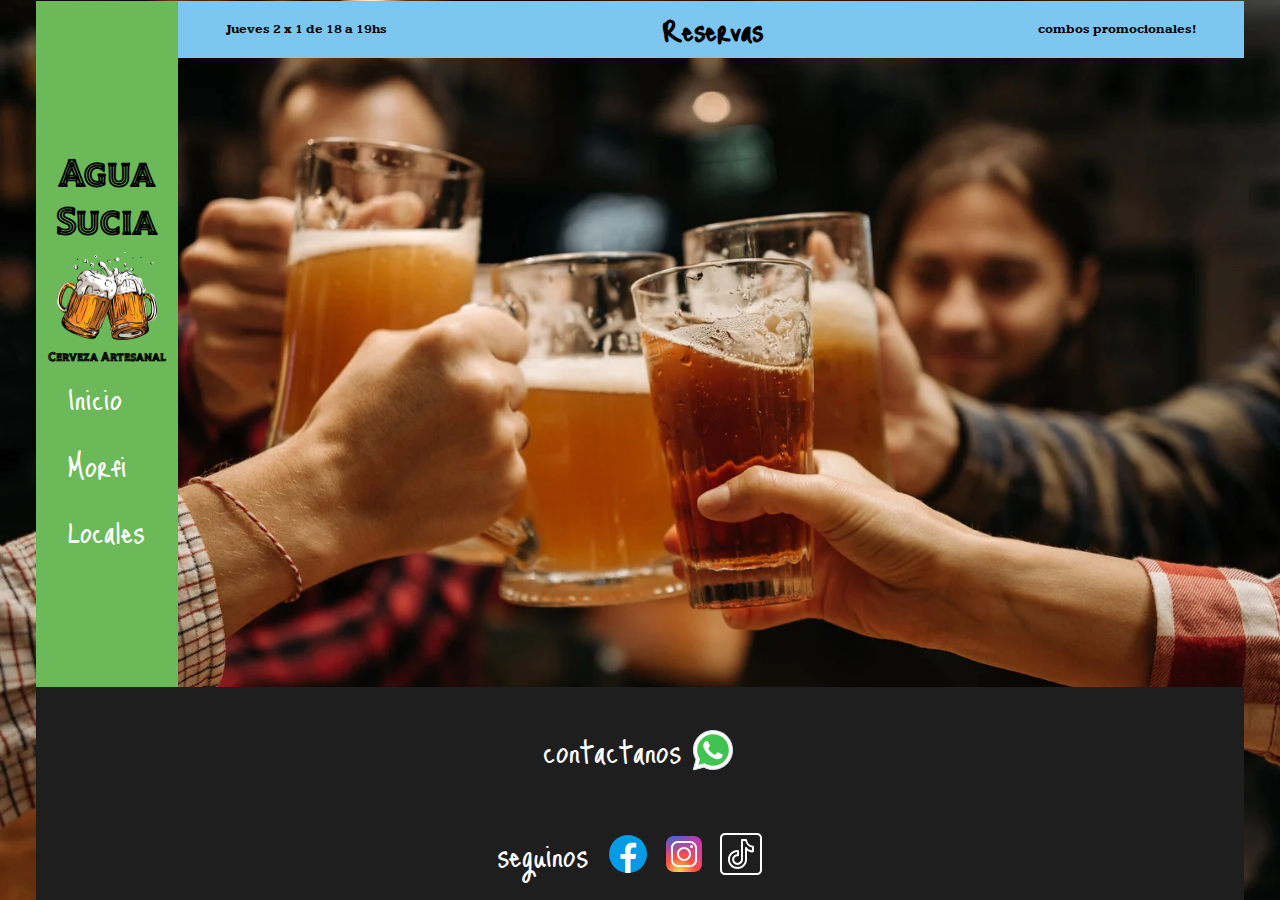
==== paginas/birras.html @ 6224f328 "locales y estilos generales" ====
<!DOCTYPE html>
<html lang="en">

<head>
    <meta charset="UTF-8">
    <meta http-equiv="X-UA-Compatible" content="IE=edge">
    <meta name="viewport" content="width=device-width, initial-scale=1.0">
    <link rel="stylesheet" href="../css/styles.css">
    <title>Inicio</title>
</head>

<body>
    <div class="grid-layout">
        <header>
            <nav class="main-nav">
                <div class="logo">
                    <h1>Agua Sucia</h1>
                    <img src="../assets/logo.png" alt="logo de la marca">
                    <p>Cerveza Artesanal</p>
                </div>
                <!-- boton humburguer -->
                <div id="toggle-menu" class="toggle-menu">
                    <img src="../assets/pngwing.com.png" alt="">
                </div>
                <ul id="main-menu" class="main-menu">
                    <li class="main-menu__item"><a href="../index.html" class="main-menu__link">Inicio</a></li>
                    <li class="main-menu__item"><a href="./morfi.html" class="main-menu__link">Morfi</a></li>
                    <li class="main-menu__item"><a href="./locales.html" class="main-menu__link">Locales</a></li>
                </ul>
            </nav>
        </header>
        <main class="main">
                    <div class="banner-hora">
                        <p>Jueves 2 x 1 de 18 a 19hs</p>
                        <p class="reserva"><a href="">Reservas</a></p>
                        <p>combos promocionales!</p>
                    </div>
                    </main>
        <footer class="footer">
            <div class="footer-contacto">
                <p>contactanos</p>
                <div class="footer-contacto-img">
                    <a href="http://">
                        <img src="../fonts/icons/icons8-whatsapp-color/icons8-whatsapp-48.svg" alt="">
                    </a>
                </div>
            </div>
            <div class="footer-social-media">
                <p>seguinos</p>
                <div class="footer-social-media-img">
                    <ul class="footer-social__menu">
                        <li class="footer-social__item"><a href="">
                                <img src="../fonts/icons/icons8-facebook-nuevo-color/icons8-facebook-nuevo-48.svg"
                                    alt=""></a>
                        </li>
                        <li class="footer-social__item"><a href="">
                                <img src="../fonts/icons/icons8-instagram-windows-11-color/icons8-instagram-48.svg"
                                    alt=""></a>
                        </li>
                        <li class="footer-social__item"><a href="">
                                <img src="../fonts/icons/icons8-tik-tok-ios-16/icons8-tik-tok-50.svg" alt=""></a>
                        </li>
                    </ul>
                </div>
            </div>
        </footer>
    </div>
    <script src="../js/index.js"></script>
</body>

</html>
---- css/styles.css ----
/* Carga de las fuentes de la home */
/*---------------------------------*/
/*---------------------------------*/

@font-face {
  font-family: "Kameron";
  src: url("../fonts/Kameron/Kameron-Bold.ttf") format("trueType");
  font-display: swap;
}

@font-face {
  font-family: "Lobster Two";
  src: url("../fonts/Lobster_Two/LobsterTwo-Regular.ttf") format("trueType");
  font-display: swap;
}

@font-face {
  font-family: "Just Me Again Down Here";
  src: url("../fonts/Just_Me_Again_Down_Here/JustMeAgainDownHere-Regular.ttf")
    format("trueType");
}

@font-face {
  font-family: "Tilt Prism";
  src: url("../fonts/Tilt_Prism/static/TiltPrism-Regular.ttf")
      format("trueType"),
    url("../fonts/Tilt_Prism/TiltPrism-Regular-VariableFont_XROT\,YROT.ttf")
      format("trueType");
}

/* Reset de los estilos CSS */
/*-------------------------*/
/*-------------------------*/

* {
  margin: 0;
  padding: 0;
  box-sizing: border-box;
}

/* Declaracion de variable */
/*-------------------------*/
/*-------------------------*/

:root {
  --color-header: #6cb95a;
  --color-banner: #7cc6f0;
  --color-footer: #1e1e1e;
  --color-texto: #ffffff;
}

body {
  background-image: url(../assets/personas-tomando-cerveza.png);
  background-repeat: repeat-y;
  background-size: cover ;
  background-attachment: scroll;
  overflow-x: hidden;
  
  
}

.grid-layout {
  width: 100vw;
  height: 100vh;
  max-height: 100%;
  display: grid;
  grid-template-columns: repeat(36, 1fr);
  /* grid-template-rows: repeat(36, 1fr); */
}

/* Header */
/*--------*/
/*--------*/

header,
.main-nav {
  background: var(--color-header);
  grid-column: 2 / 6;
  grid-row: 2/ 30;
}

.main-nav {
  height: 100%;
  display: flex;
  flex-direction: column;
  justify-content: center;
  align-items: center;
}

.logo {
  display: flex;
  flex-direction: column;
  align-items: center;
}

.logo h1,
.logo img,
.logo p {
  margin-top: 0.5rem;
}

.logo h1 {
  font-family: "Tilt Prism", cursive;
  text-align: center;
  font-size: clamp(1em, 3vw, 3em);
}

.logo p {
  font-family: "Tilt Prism", cursive;
  text-align: center;
  font-weight: 600;
  font-size: clamp(0.8em, 1vw, 1.5em);
}

.logo img {
  width: 100px;
  height: 100%;
}

/*menu hamburguesa*/
/*-----------------------------*/
img {
  max-width: 100%;
}

.toggle-menu {
  position: absolute;
  top: 0.4rem;
  right: 1rem;
  width: 40px;
  cursor: pointer;
  z-index: 1;
}

/*-----------------------------*/
.main-menu--show {
  transform: translateY(0);
}

.main-nav {
  margin-top: 0.5rem;
  display: flex;
  justify-content: center;
}

.main-menu__item {
  list-style-type: none;
  padding: 0.3rem;
}

.main-menu__link {
  text-decoration: none;
  font-family: "Just Me Again Down Here";
  font-size: clamp(1em, 3vw, 3em);
  color: var(--color-texto);
}

/* Apartir de acá el main */
/*-------------------------*/
/*-------------------------*/

.main {
  grid-column: 6 / 36;
  grid-row: 2 / 30;
  display: grid;
  grid-template-columns: repeat(12, 1fr);
  grid-template-rows: repeat(12, 1fr);
}

.banner-hora {
  background: var(--color-banner);
  grid-column: 1 / 13;
  grid-row: 1 / 2;
  display: flex;
  justify-content: space-between;
  align-items: center;
  padding: 0 3rem;
}

.banner-hora p {
  font-family: "Kameron", serif;
  font-size: clamp(0.8em, 1vw, 1.5em);
}

p + .reserva{
  font-family: "Just Me Again Down Here";
  font-size: calc(1vw +  1.5em);
  font-weight: bold;
}

p + .reserva a {
  text-decoration: none;
  color: black;
}
.imagenes {
  grid-column: 1 / 13;
  grid-row: 2 / 13;
  display: grid;
  grid-template-columns: repeat(12, 1fr);
  grid-template-rows: repeat(12, 1fr);
}



.img-1-div {
  height: 100%;
  width: 100%;
  grid-column: 1 / 7;
  grid-row: 1 / 13;
  display: flex;
  flex-direction: column;
  justify-content: flex-end;
  background-image: url("../assets/cervezas.jpg");
  background-repeat: no-repeat;
  background-size: 100% 100%;
  text-decoration: none;
}

.img-1-div p {
  display: flex;
  justify-content: flex-end;
  align-items: center;
  color: var(--color-texto);
  font-size: clamp(1em, 4vw, 3.5em);
  font-family: "Lobster Two", cursive;

  width: 100%;
  height: 100%;
  padding: 2rem 2rem;
}

.img-2-div {
  width: 100%;
  height: 100%;
  grid-column: 7 / 13;
  grid-row: 1 / 8;
  display: flex;
  flex-direction: column;
  justify-content: center;
  background-image: url("../assets/morfi\ \(2\).jpg");
  background-repeat: no-repeat;
  background-size: 100% 100%;
}

.img-3-div {
  width: 100%;
  height: 100%;
  grid-column: 7 / 13;
  grid-row: 8 / 13;
  display: flex;
  flex-direction: column;
  justify-content: center;
  background-image: url("../assets/mapa.png");
  background-repeat: no-repeat;
  background-size: 100% 100%;
}

.img-2-div p {
  color: var(--color-texto);
  font-size: clamp(1em, 4vw, 3.5em);
  display: flex;
  justify-content: flex-end;
  align-items: center;
  font-family: "Lobster Two", cursive;
  width: 100%;
  height: 100%;
  padding: 1rem;
}

.img-3-div p {
  color: var(--color-texto);
  font-size: clamp(1em, 4vw, 3.5em);
  font-family: "Lobster Two", cursive;
  width: 100%;
  height: 100%;
  display: flex;
  justify-content: flex-end;
  align-items: center;
  padding: 1rem;
}

/* Apartir de acá footer de la home */
/*----------------------------------*/
/*----------------------------------*/
.footer {
  color: var(--color-texto);
  background: var(--color-footer);
  grid-column: 2 / 36;
  grid-row: 30 / 36;
  display: grid;
  grid-template-columns: 1fr;
  grid-template-rows: subgrid;
  height: 150%;
}

.footer-contacto {
  display: flex;
  justify-content: center;
  align-items: center;
  padding: 2rem;
  gap: 0.5rem;
  font-size: calc(1.25vw + 1.5em);
  font-family: "Just Me Again Down Here", cursive;
}

.footer-contacto img {
  display: flex;
  justify-content: center;
  align-items: center;
}

.footer-social-media {
  display: flex;
  justify-content: center;
  align-items: center;
  gap: 1rem;
  font-family: "Just Me Again Down Here", cursive;
  font-size: calc(1.25vw + 1.5em);
}

.footer-social__menu {
  display: flex;
  justify-content: center;
  align-items: center;
  gap: 0.5rem;
  margin-top: 1rem;
  margin-right: 1rem;
}

.footer-social__item {
  list-style-type: none;
}

/* Apartir de acá responsive  */
/*----------------------------*/
/*----------------------------*/

@media screen and (max-width: 576px) {
  .banner-hora {
    display: none;
  }

  .header,
  .navbar {
    position: relative;
    z-index: 1;
  }

  header,
  .main-nav {
    background: var(--color-header);
    width: 100%;
    height: 60px;
    position: fixed;
  }

  .logo {
    position: absolute;
    left: 5%;
    display: flex;
    flex-direction: row-reverse;
    justify-content: center;
    align-items: center;
    gap: 0.5rem;
    top: -7px;
  }

  .logo h1 {
    font-size: calc(1.5vw + 1.25em);
  }

  .logo p {
    display: none;
  }

  .logo img {
    height: calc(1.5vw + 40px);
    width: calc(1.5vh + 40px);
  }

  /* estilos de la  barra */
  .main-menu {
    width: 100%;
    display: flex;
    flex-direction: column;
    align-items: center;
    background: var(--color-header);
    transition: all 0.3s;
    transform: translateY(-100%);
    margin-top: 8rem;
  }

  .main-menu--show {
    transform: translateY(0);
    height: 800px;
    width: 100%;
    background: var(--color-header);
  }

  .main-menu__item {
    margin-top: 0.5rem;
    padding: 0.5rem;
  }

  .main-menu__link {
    font-size: calc(1.25vw + 1.5em);
  }

  .main {
    grid-column: 1 / 37;
    grid-row: 1 / 30;
    display: grid;
    grid-template-columns: repeat(12, 1fr);
    grid-template-rows: repeat(12, 1fr);
  }

  .imagenes {
    grid-column: 1 / 13;
    grid-row: 2 / 13;
    display: grid;
    grid-template-columns: 1fr 1fr;
    grid-template-rows: 2fr repeat(2, 1fr);
  }

  .img-1-div {
    height: 100%;
    width: 100%;
    grid-column: 1 / 13;
    grid-row: 1 / 2;
    display: flex;
    flex-direction: column;
    justify-content: flex-end;
    background-image: url("../assets/cervezas.jpg");
    background-repeat: no-repeat;
    background-size: 100% 100%;
  }

  .img-1-div p,
  .img-2-div p,
  .img-3-div p {
    font-size: calc(1.25vw + 2em);
  }

  .img-2-div {
    width: 100%;
    height: 100%;
    grid-column: 1 / 2;
    grid-row: 2 / 4;
    display: flex;
    flex-direction: column;
    justify-content: center;
    background-image: url("../assets/morfi\ \(2\).jpg");
    background-repeat: no-repeat;
    background-size: 100% 100%;
  }

  .img-3-div {
    width: 100%;
    height: 100%;
    grid-column: 2 / 3;
    grid-row: 2 / 4;
    display: flex;
    flex-direction: column;
    justify-content: center;
    background-image: url("../assets/mapa.png");
    background-repeat: no-repeat;
    background-size: 100% 100%;
  }

  .footer {
    color: var(--color-texto);
    background: var(--color-footer);
    grid-column: 1 / 37;
    grid-row: 30 / 37;
    display: flex;
    flex-direction: column;
    justify-content: center;
  }

  .footer-contacto {
    margin-top: -50px;
  }

  .footer-social-media {
    margin-top: 30px;
  }
}

/* 2do Punto de corte Tablet */

@media screen and (max-width: 770px) {
  .banner-hora {
    display: none;
  }

  .header,
  .navbar {
    position: relative;
    z-index: 1;
  }

  header,
  .main-nav {
    background: var(--color-header);
    width: 100%;
    height: 60px;
    position: fixed;
  }

  .logo {
    position: absolute;
    left: 5%;
    display: flex;
    flex-direction: row-reverse;
    justify-content: center;
    align-items: center;
    gap: 0.5rem;
    top: -7px;
  }

  .logo h1 {
    font-size: calc(1.5vw + 1.25em);
  }

  .logo p {
    display: none;
  }

  .logo img {
    height: calc(1.5vw + 40px);
    width: calc(1.5vh + 40px);
  }

  /* estilos de la  barra */
  .main-menu {
    width: 100%;
    display: flex;
    flex-direction: column;
    align-items: center;
    background: var(--color-header);
    transition: all 0.3s;
    transform: translateY(-100%);
    margin-top: 8rem;
  }

  .main-menu--show {
    transform: translateY(0);
    height: 800px;
    width: 100%;
    background: var(--color-header);
  }

  .main-menu__item {
    margin-top: 0.5rem;
    padding: 0.5rem;
  }

  .main-menu__link {
    font-size: calc(1.25vw + 1.5em);
  }

  .main {
    grid-column: 1 / 37;
    grid-row: 1 / 30;
    display: grid;
    grid-template-columns: repeat(12, 1fr);
    grid-template-rows: repeat(12, 1fr);
  }

  .imagenes {
    grid-column: 1 / 13;
    grid-row: 2 / 13;
    display: grid;
    grid-template-columns: 1fr 1fr;
    grid-template-rows: 2fr repeat(2, 1fr);
  }

  .img-1-div {
    height: 100%;
    width: 100%;
    grid-column: 1 / 13;
    grid-row: 1 / 2;
    display: flex;
    flex-direction: column;
    justify-content: flex-end;
    background-image: url("../assets/cervezas.jpg");
    background-repeat: no-repeat;
    background-size: 100% 100%;
  }

  .img-1-div p,
  .img-2-div p,
  .img-3-div p {
    font-size: calc(1.25vw + 2em);
  }

  .img-2-div {
    width: 100%;
    height: 100%;
    grid-column: 1 / 2;
    grid-row: 2 / 4;
    display: flex;
    flex-direction: column;
    justify-content: center;
    background-image: url("../assets/morfi\ \(2\).jpg");
    background-repeat: no-repeat;
    background-size: 100% 100%;
  }

  .img-3-div {
    width: 100%;
    height: 100%;
    grid-column: 2 / 3;
    grid-row: 2 / 4;
    display: flex;
    flex-direction: column;
    justify-content: center;
    background-image: url("../assets/mapa.png");
    background-repeat: no-repeat;
    background-size: 100% 100%;
  }

  .footer {
    color: var(--color-texto);
    background: var(--color-footer);
    grid-column: 1 / 37;
    grid-row: 30 / 37;
    display: flex;
    flex-direction: column;
    justify-content: center;
  }

  .footer-contacto {
    margin-top: -50px;
  }

  .footer-social-media {
    margin-top: 30px;
  }
}

@media screen and (min-width: 770px) {
  .toggle-menu {
    display: none;
  }
}
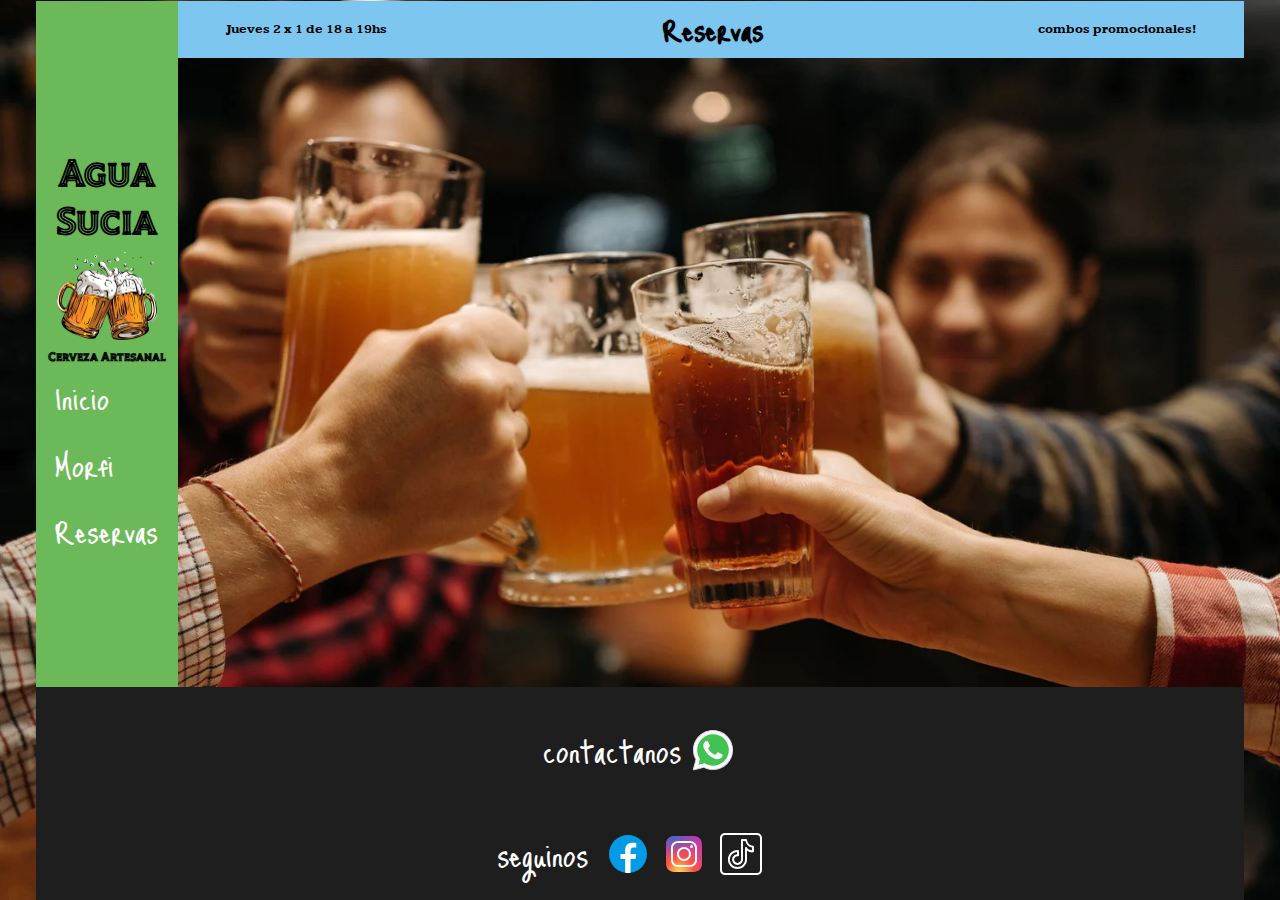
==== commit a195aaeb: "Merge branch 'copia'" ====
--- a/paginas/birras.html
+++ b/paginas/birras.html
@@ -25,7 +25,7 @@
                 <ul id="main-menu" class="main-menu">
                     <li class="main-menu__item"><a href="../index.html" class="main-menu__link">Inicio</a></li>
                     <li class="main-menu__item"><a href="./morfi.html" class="main-menu__link">Morfi</a></li>
-                    <li class="main-menu__item"><a href="./locales.html" class="main-menu__link">Locales</a></li>
+                    <li class="main-menu__item"><a href="./reservas.html" class="main-menu__link">Reservas</a></li>
                 </ul>
             </nav>
         </header>
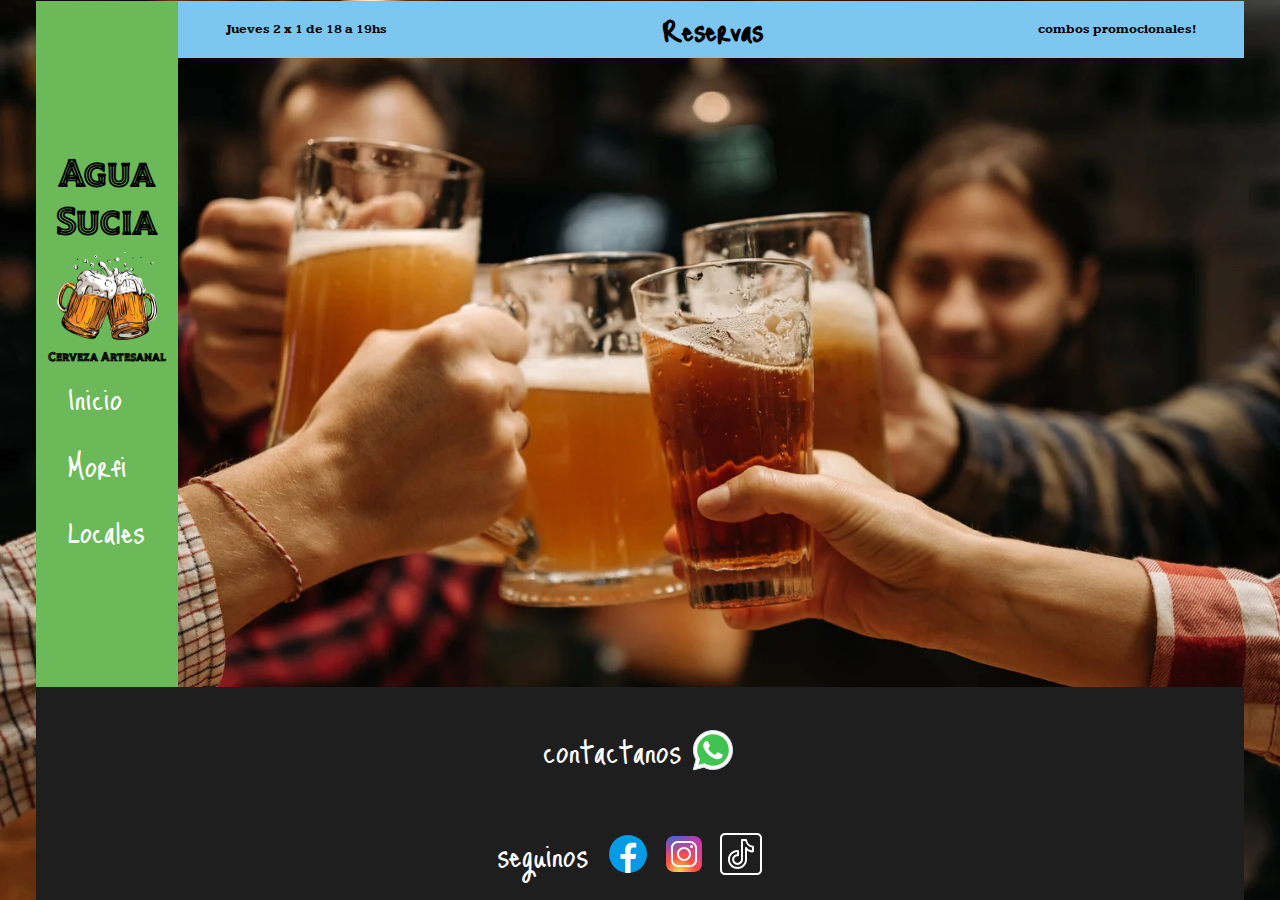
==== commit c54a8304: "arreglos" ====
--- a/paginas/birras.html
+++ b/paginas/birras.html
@@ -25,7 +25,7 @@
                 <ul id="main-menu" class="main-menu">
                     <li class="main-menu__item"><a href="../index.html" class="main-menu__link">Inicio</a></li>
                     <li class="main-menu__item"><a href="./morfi.html" class="main-menu__link">Morfi</a></li>
-                    <li class="main-menu__item"><a href="./reservas.html" class="main-menu__link">Reservas</a></li>
+                    <li class="main-menu__item"><a href="./locales.html" class="main-menu__link">Locales</a></li>
                 </ul>
             </nav>
         </header>
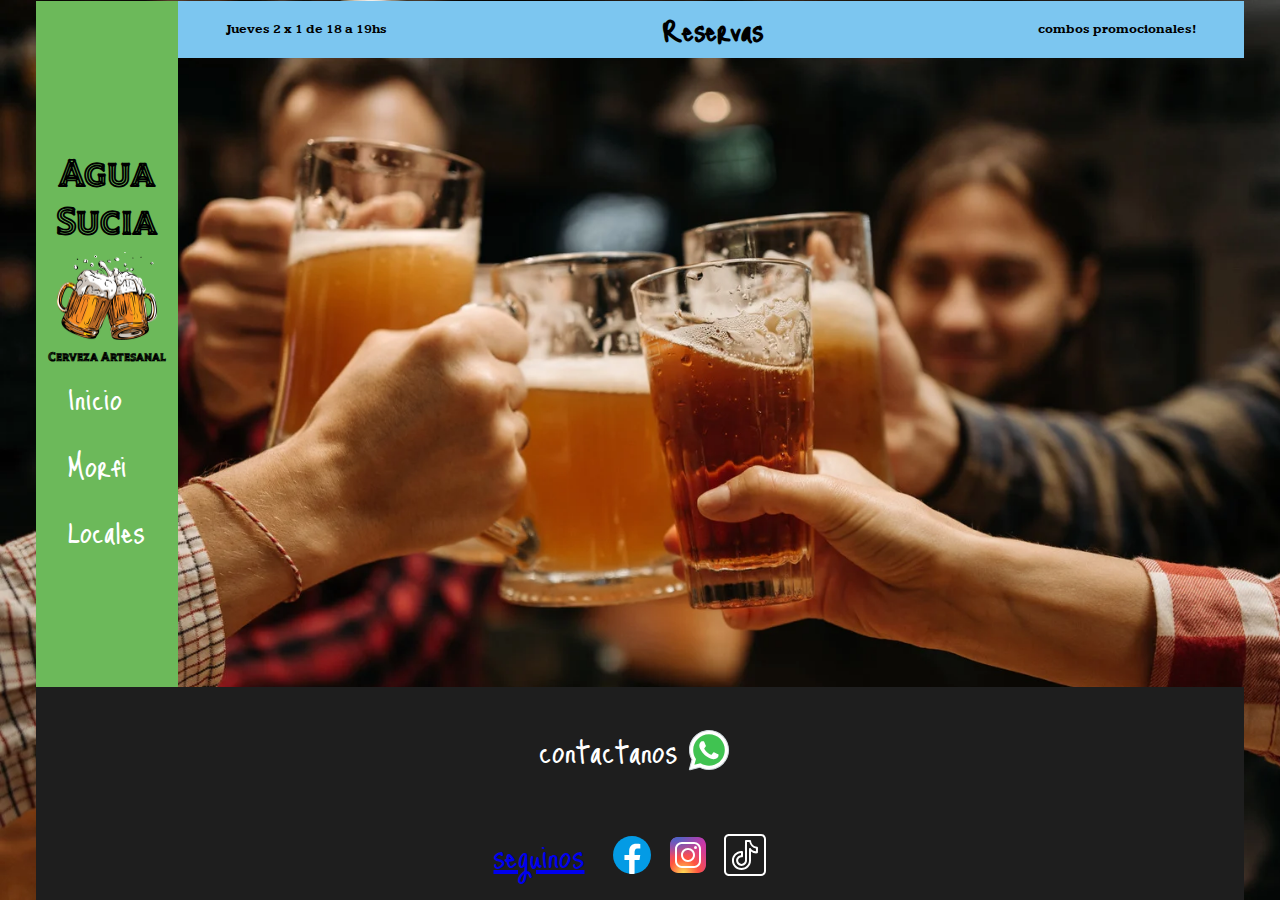
==== commit 42d90e8e: "enlace a redes" ====
--- a/paginas/birras.html
+++ b/paginas/birras.html
@@ -42,16 +42,15 @@
                 <div class="footer-contacto-img">
                     <a href="http://">
                         <img src="../fonts/icons/icons8-whatsapp-color/icons8-whatsapp-48.svg" alt="">
-                    </a>
+                    </div>
                 </div>
-            </div>
             <div class="footer-social-media">
                 <p>seguinos</p>
                 <div class="footer-social-media-img">
                     <ul class="footer-social__menu">
-                        <li class="footer-social__item"><a href="">
-                                <img src="../fonts/icons/icons8-facebook-nuevo-color/icons8-facebook-nuevo-48.svg"
-                                    alt=""></a>
+                        <li class="footer-social__item"><a href="https://es-la.facebook.com/">
+                            <img src="../fonts/icons/icons8-facebook-nuevo-color/icons8-facebook-nuevo-48.svg"
+                            alt=""></a>
                         </li>
                         <li class="footer-social__item"><a href="">
                                 <img src="../fonts/icons/icons8-instagram-windows-11-color/icons8-instagram-48.svg"
@@ -59,6 +58,7 @@
                         </li>
                         <li class="footer-social__item"><a href="">
                                 <img src="../fonts/icons/icons8-tik-tok-ios-16/icons8-tik-tok-50.svg" alt=""></a>
+                        </a>
                         </li>
                     </ul>
                 </div>
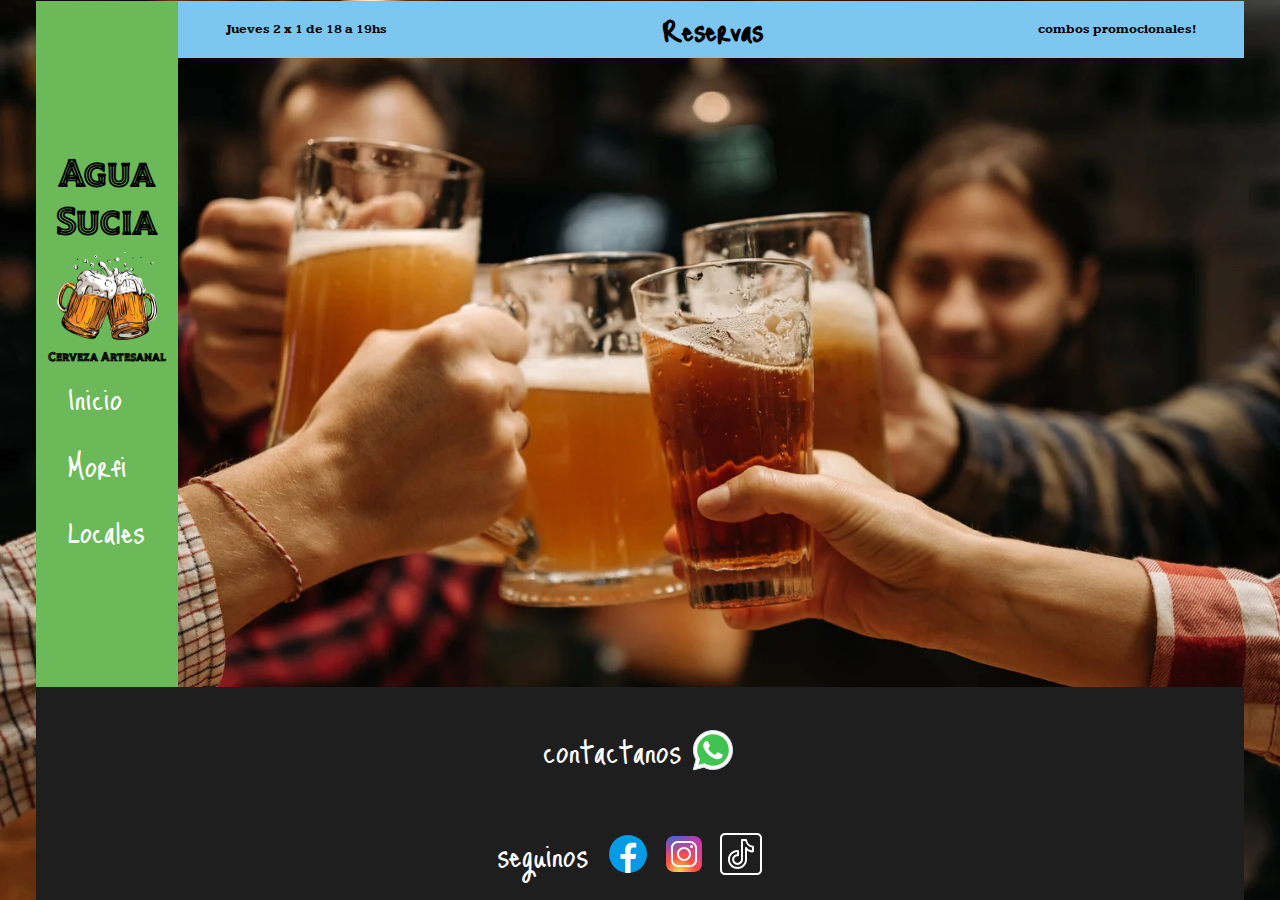
==== commit f01a0e60: "arreglo paginas" ====
--- a/paginas/birras.html
+++ b/paginas/birras.html
@@ -6,7 +6,7 @@
     <meta http-equiv="X-UA-Compatible" content="IE=edge">
     <meta name="viewport" content="width=device-width, initial-scale=1.0">
     <link rel="stylesheet" href="../css/styles.css">
-    <title>Inicio</title>
+    <title>Birras</title>
 </head>
 
 <body>
@@ -42,23 +42,21 @@
                 <div class="footer-contacto-img">
                     <a href="http://">
                         <img src="../fonts/icons/icons8-whatsapp-color/icons8-whatsapp-48.svg" alt="">
-                    </div>
+                    </a>
                 </div>
+            </div>
             <div class="footer-social-media">
                 <p>seguinos</p>
                 <div class="footer-social-media-img">
                     <ul class="footer-social__menu">
                         <li class="footer-social__item"><a href="https://es-la.facebook.com/">
-                            <img src="../fonts/icons/icons8-facebook-nuevo-color/icons8-facebook-nuevo-48.svg"
-                            alt=""></a>
+                                <img src="../fonts/icons/icons8-facebook-nuevo-color/icons8-facebook-nuevo-48.svg" alt=""></a>
                         </li>
                         <li class="footer-social__item"><a href="">
-                                <img src="../fonts/icons/icons8-instagram-windows-11-color/icons8-instagram-48.svg"
-                                    alt=""></a>
+                                <img src="../fonts/icons/icons8-instagram-windows-11-color/icons8-instagram-48.svg" alt=""></a>
                         </li>
                         <li class="footer-social__item"><a href="">
                                 <img src="../fonts/icons/icons8-tik-tok-ios-16/icons8-tik-tok-50.svg" alt=""></a>
-                        </a>
                         </li>
                     </ul>
                 </div>
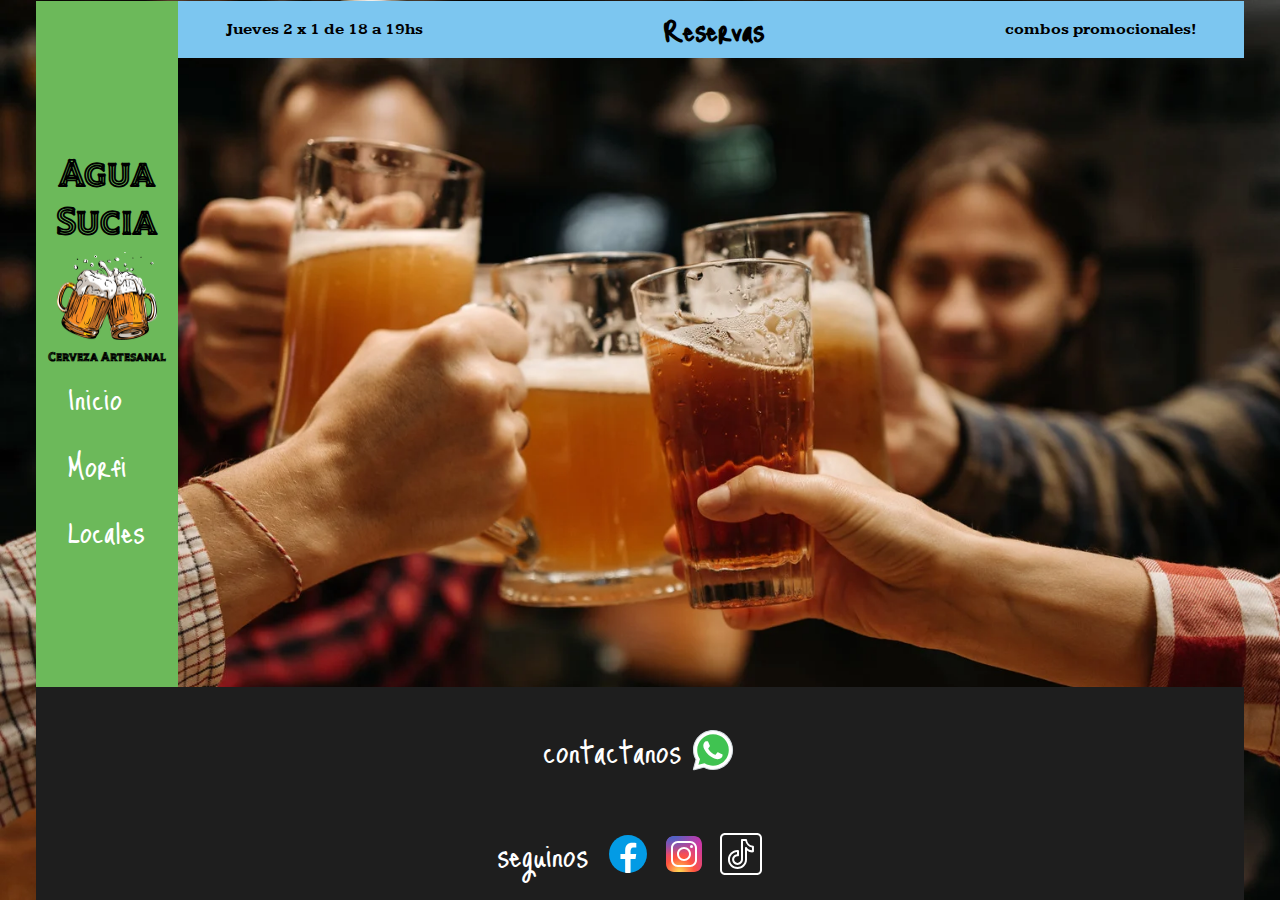
==== commit c75da033: "agregue fav icon" ====
--- a/paginas/birras.html
+++ b/paginas/birras.html
@@ -5,7 +5,12 @@
     <meta charset="UTF-8">
     <meta http-equiv="X-UA-Compatible" content="IE=edge">
     <meta name="viewport" content="width=device-width, initial-scale=1.0">
+    <!-- HOJA  DE ESTILOS -->
     <link rel="stylesheet" href="../css/styles.css">
+    <!-- FAV. ICON -->
+    <link rel="icon" type="image/png" sizes="16x16" href="../assets/favicons/favicon-16x16.png">
+    <meta name="msapplication-TileColor" content="#ffffff">
+    <meta name="theme-color" content="#ffffff">
     <title>Birras</title>
 </head>
 
--- a/css/styles.css
+++ b/css/styles.css
@@ -179,7 +179,7 @@
 
 .banner-hora p {
   font-family: "Kameron", serif;
-  font-size: clamp(0.8em, 1vw, 1.5em);
+  font-size: clamp(1em, 1.2vw, 1.5em);
 }
 
 p + .reserva{
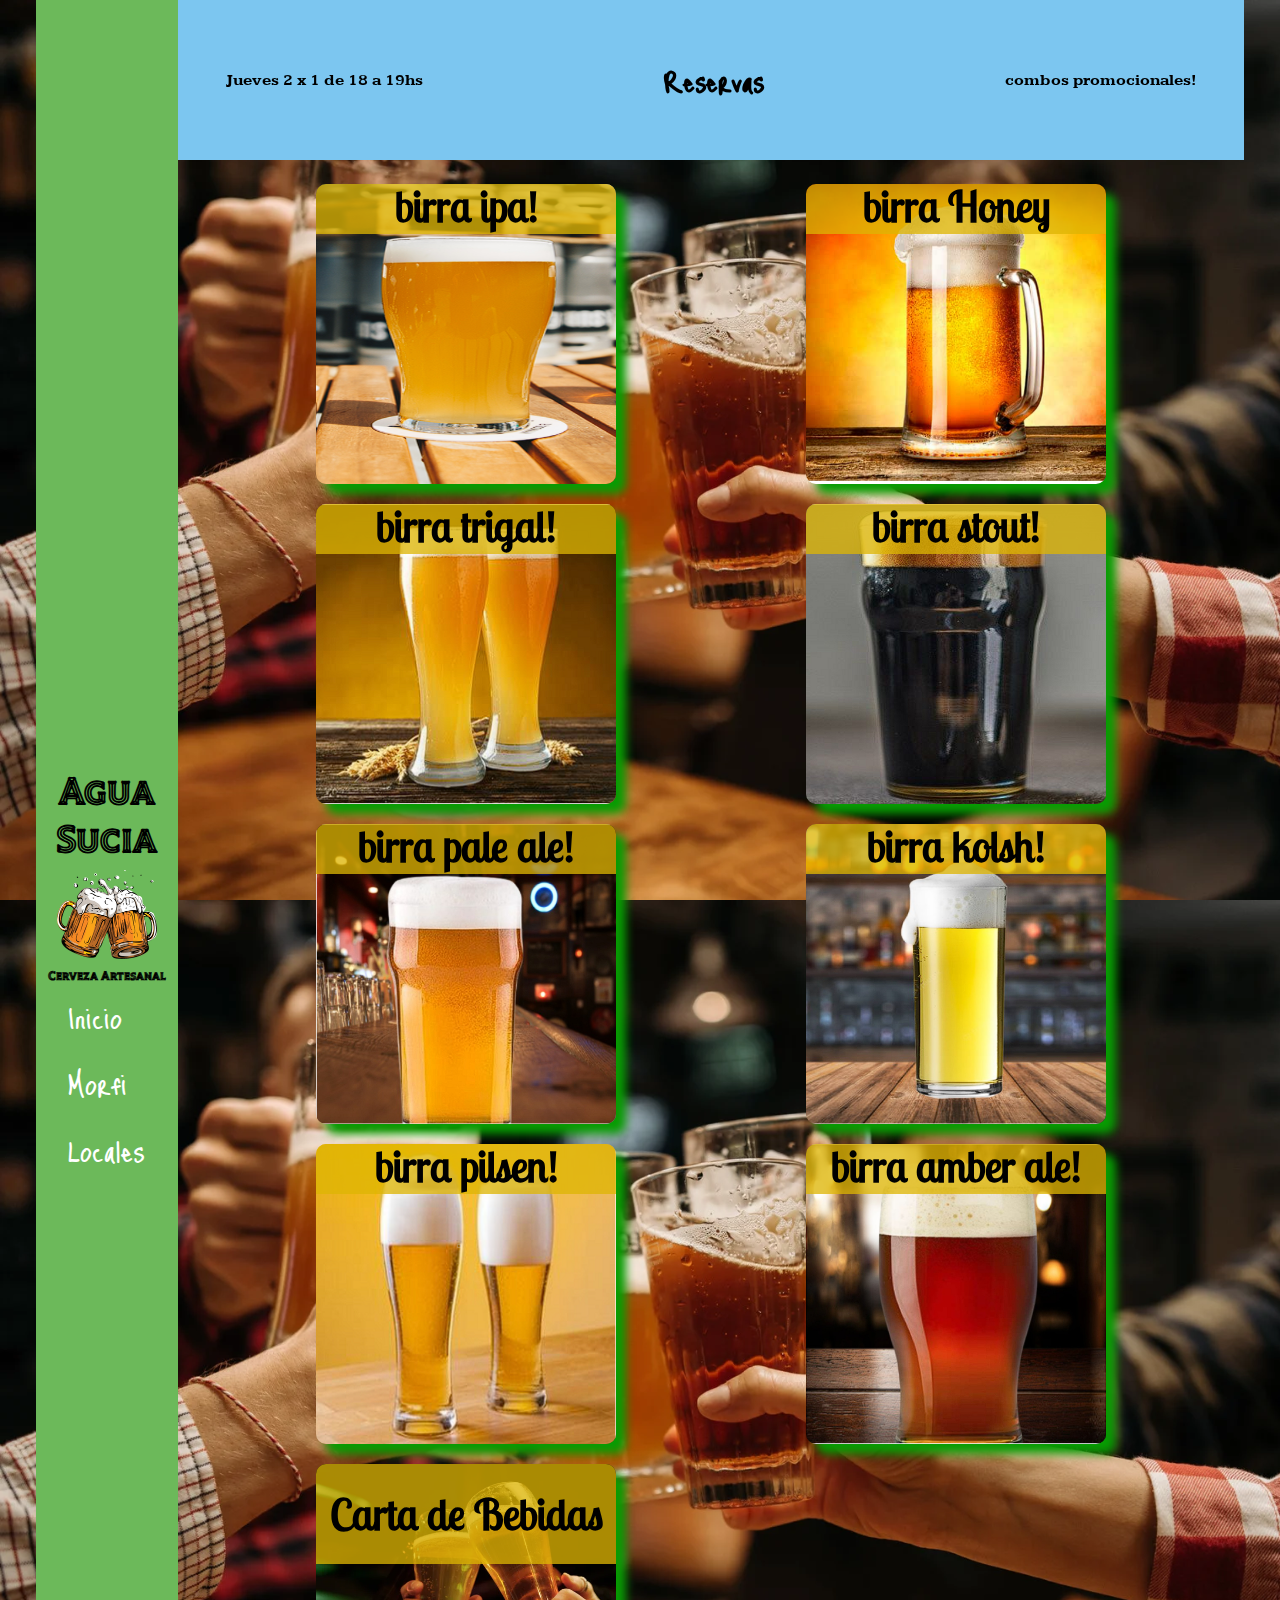
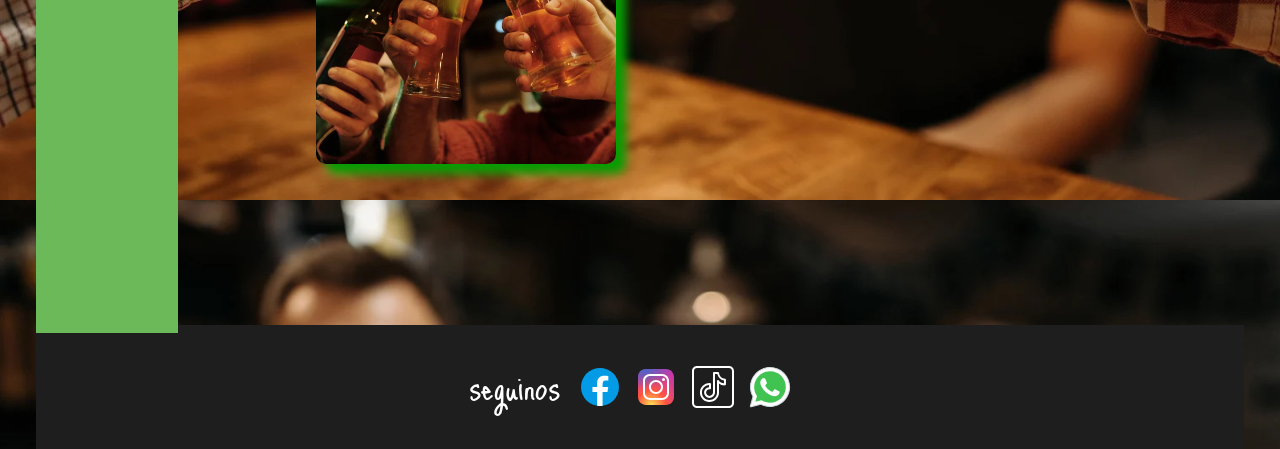
==== commit a29dac04: "pagina birras html, css, e imagenes" ====
--- a/paginas/birras.html
+++ b/paginas/birras.html
@@ -6,6 +6,7 @@
     <meta http-equiv="X-UA-Compatible" content="IE=edge">
     <meta name="viewport" content="width=device-width, initial-scale=1.0">
     <!-- HOJA  DE ESTILOS -->
+    <link rel="stylesheet" href="../css/birras.css">
     <link rel="stylesheet" href="../css/styles.css">
     <!-- FAV. ICON -->
     <link rel="icon" type="image/png" sizes="16x16" href="../assets/favicons/favicon-16x16.png">
@@ -35,40 +36,176 @@
             </nav>
         </header>
         <main class="main">
-                    <div class="banner-hora">
-                        <p>Jueves 2 x 1 de 18 a 19hs</p>
-                        <p class="reserva"><a href="">Reservas</a></p>
-                        <p>combos promocionales!</p>
-                    </div>
-                    </main>
+            <div class="banner-hora">
+                <p>Jueves 2 x 1 de 18 a 19hs</p>
+                <p class="reserva"><a href="">Reservas</a></p>
+                <p>combos promocionales!</p>
+            </div>
+            <div class="wrapper">
+        
+                <div class="card">
+        
+                    <div class="face front">
+                        <img src="../assets/birras/Sin título2.png" alt="cerveza ipa">
+                        <h2 class="text-h1">birra ipa!</h2>
+                    </div>
+        
+                    <div class="face back">
+                        <p class="text-p">
+                        La IPA se caracterizan por ser cervezas de alta graduación alcohólica (entre 5º y 7º),
+                        tener
+                        una mayor cantidad de lúpulo y por lo tanto un amargor (a partir normalmente de los 40
+                        IBUs)
+                        y aroma intensos y cierta complejidad en el paladar.
+                        </p>
+                        
+                    </div>
+        
+                </div>
+        
+                <div class="card">
+        
+                    <div class="face front">
+                        <img src="../assets/birras/HONEY.png" alt="cerveza Honey">
+                        <h2 class="text-h1">birra Honey</h2>
+                    </div>
+        
+                    <div class="face back">
+<p>La HONEY de color dorado, cuerpo medio, con un intenso aroma y sabor a miel. Se
+    caracteriza
+    por ser muy fresca, agradable, de gusto dulce. Ideal para calmar la sed o acompañar
+    ensaladas, platos de sabores neutros o afrutados. </p>
+                    </div>
+        
+                </div>
+        
+                <div class="card">
+        
+                    <div class="face front">
+                        <img src="../assets/birras/cerveza de trigo.png" alt="cerveza de trigo">
+                        <h2 class="text-h1">birra trigal!</h2>
+                    </div>
+        
+                    <div class="face back">
+                       <p>La TRIGAL Se elabora con más del 50% de malta de trigo, de aspecto pajizo de color claro, dorado. Con gran cantidad de espuma duradera. Sabor de Amargor bajo, a veces con sabores a clavo, naranja plátano y vainilla. con Un ligero aroma a lúpulo . Alcohol: Entre 4,3 – 5,6%</p>
+                    </div>
+        
+                </div>
+        
+                <div class="card">
+        
+                    <div class="face front">
+                        <img src="../assets/birras/STOUT.png" alt="cerveza negra stout">
+                        <h2 class="text-h1">birra stout!</h2>
+                    </div>
+        
+                    <div class="face back">
+<p> La STOUT se caracteriza por ser muy oscura, casi negra, tostada y con un contenido
+    alcohólico que va de un 6 % a un 12 %, Destacan los aromas a café y chocolate, su espuma
+    es
+    densa y en el sabor predomina el dulzor de las maltas, que le da un potente final
+    amargo.
+</p>
+                    </div>
+        
+                </div>
+        
+                <div class="card">
+        
+                    <div class="face front">
+                        <img src="../assets/birras/pale ale.png" alt="cerveza pale ale">
+                        <h2 class="text-h1">birra pale ale!</h2>
+                    </div>
+        
+                    <div class="face back">
+                            <p>La PALE ALE se ingrediente principal es la malta clara, una variedad que, en inglés, se
+                                conoce como el nombre de pale malt, de ahí el nombre. tienen un color dorado, pero menos
+                                intenso que las cervezas Lager se obtiene gracias a un método de fermentación templado.
+                            </p>
+                    </div>
+        
+                </div>
+                <div class="card">
+        
+                    <div class="face front">
+                        <img src="../assets/birras/KOLSH1.png" alt="cerveza kolsh">
+                        <h2 class="text-h1">birra kolsh!</h2>
+                    </div>
+        
+                    <div class="face back">
+                            <p>La Kolsh perteneciante a las cervezas híbridas claras. se elabora a fermentación alta
+                                como
+                                una Ale y se madura a temperaturas bajas como una Lager. Tiene un sutil aroma lupulado y
+                                un
+                                carácter limpio.
+                                su graduación alcohólica oscila alrededor de los 5 grados.
+                            </p>
+                    </div>
+        
+                </div>
+                <div class="card">
+        
+                    <div class="face front">
+                        <img src="../assets/birras/pilsen .png" alt="cerveza pilsen">
+                        <h2 class="text-h1">birra pilsen!</h2>
+                    </div>
+        
+                    <div class="face back">
+                            <p>La Pilsen se caracteriza por tener un color pajizo muy claro, su transparencia y limpieza
+                                son
+                                significativas. Destaca por tener buena carbonatación y espuma duradera. tiene un sabor
+                                con
+                                más presencia de lúpulo que las lagers normales. posee una graduación alcohólica de
+                                entre 4%
+                                y 5%
+                            </p>
+                    </div>
+        
+                </div>
+                <div class="card">
+        
+                    <div class="face front">
+                        <img src="../assets/birras/AMBER ALE1.png" alt="Ensalada">
+                        <h2 class="text-h1">birra amber ale!</h2>
+                    </div>
+        
+                    <div class="face back">
+                            <p>La AMBER LAGER suele variar entre el rojo oscuro y el cobre intenso, con buena retención
+                                de
+                                espuma. De sabor amargo y con un final limpio. El aroma destaca por ser bastante
+                                lupulado y
+                                con notas malteadas de caramelo. . Graduación alcohólica de entre 5% y 6%
+                            </p>
+                    </div>
+        
+                </div>
+                <div class="card card-bebidas">
+        
+                    <div class="face front">
+                        <img src="../assets/birras.webp" alt="Ensalada">
+                        <h2 class="text-h1">Carta de Bebidas</h2>
+                    </div>
+        
+                    <div class="face back">
+                        <h2 class="text-h2">Carta de Bebidas</h2>
+
+                        <div class="links">
+                            <a class="link-a" href="../assets/birras/Menú de bebidas grunge amarillo.pdf" target="_blank">ver mas</a>
+                        </div>
+                    </div>
+        
+                </div>
+        
+            </div>
+        
+        </main>
+
         <footer class="footer">
-            <div class="footer-contacto">
-                <p>contactanos</p>
-                <div class="footer-contacto-img">
-                    <a href="http://">
-                        <img src="../fonts/icons/icons8-whatsapp-color/icons8-whatsapp-48.svg" alt="">
-                    </a>
-                </div>
-            </div>
-            <div class="footer-social-media">
-                <p>seguinos</p>
-                <div class="footer-social-media-img">
-                    <ul class="footer-social__menu">
-                        <li class="footer-social__item"><a href="https://es-la.facebook.com/">
-                                <img src="../fonts/icons/icons8-facebook-nuevo-color/icons8-facebook-nuevo-48.svg" alt=""></a>
-                        </li>
-                        <li class="footer-social__item"><a href="">
-                                <img src="../fonts/icons/icons8-instagram-windows-11-color/icons8-instagram-48.svg" alt=""></a>
-                        </li>
-                        <li class="footer-social__item"><a href="">
-                                <img src="../fonts/icons/icons8-tik-tok-ios-16/icons8-tik-tok-50.svg" alt=""></a>
-                        </li>
-                    </ul>
-                </div>
-            </div>
+            
         </footer>
     </div>
-    <script src="../js/index.js"></script>
+    <script src="../js/componets.js"></script>
+    <script type="module" src="../js/index.js"></script>
 </body>
 
 </html>--- a/css/birras.css
+++ b/css/birras.css
@@ -0,0 +1,187 @@
+
+@font-face {
+  font-family: "Kameron";
+  src: url("../fonts/Kameron/Kameron-Bold.ttf") format("trueType");
+  font-display: swap;
+}
+
+@font-face {
+  font-family: "Lobster Two";
+  src: url("../fonts/Lobster_Two/LobsterTwo-Regular.ttf") format("trueType");
+  font-display: swap;
+}
+
+@font-face {
+  font-family: "Just Me Again Down Here";
+  src: url("../fonts/Just_Me_Again_Down_Here/JustMeAgainDownHere-Regular.ttf") format("trueType");
+}
+
+@font-face {
+  font-family: "Tilt Prism";
+  src: url("../fonts/Tilt_Prism/static/TiltPrism-Regular.ttf") format("trueType"),
+    url("../fonts/Tilt_Prism/TiltPrism-Regular-VariableFont_XROT\,YROT.ttf") format("trueType");
+}
+
+
+* {
+  box-sizing: border-box;
+  margin: 0;
+  padding: 0;
+}
+
+
+
+
+a {
+  text-decoration: none;
+}
+
+
+.wrapper {
+  display: grid;
+  grid-column: 1 / 14;
+  grid-row: 2 / 12;
+  grid-template-columns: repeat(auto-fit, minmax(min(100%, 25rem), 1fr));
+  width: 90%;
+  margin: 0 auto;
+  margin-top: 1.5rem;
+  gap: 20px;
+  align-content: center;
+  justify-items: center;
+
+}
+
+
+.card {
+  position: relative;
+  width: 300px;
+  height: 300px;
+  
+}
+
+.face {
+  position: absolute;
+  width: 100%;
+  height: 100%;
+  backface-visibility: hidden;
+  border-radius: 10px;
+  overflow: hidden;
+  transition: .5s;
+}
+
+.card .front {
+  transform: perspective(600px) rotateY(0deg);
+  box-shadow: 10px 10px 10px #089c03;
+  z-index: -1;
+}
+
+.card .front img {
+  position: absolute;
+  width: 100%;
+  height: 100%;
+  object-fit: cover;
+}
+
+.text-h1 {
+  position: absolute;
+  width: 100%;
+  height: 50px;
+  line-height: 45px;
+  color: #000000;
+  background: rgba(221, 181, 4, 0.767);
+  text-align: center;
+  font-family: "Lobster Two";
+  font-size: calc(1.5vw + 1.5em);
+
+}
+
+.card-bebidas .text-h1 {
+  display: flex;
+  justify-content: center;
+  align-items: center;
+  height: 100px;
+}
+
+
+
+.card .back {
+  display: flex;
+  flex-direction: column;
+  justify-content: space-between;
+  transform: perspective(600px) rotateY(180deg);
+  background: rgba(221, 181, 4, 0.767);
+  padding: 15px;
+  color: #000000;
+  text-align: center;
+  box-shadow:  -10px 10px 10px #089c03;
+  overflow-y: auto;
+  font-family: "Kameron";
+  font-size: calc(1.5vw + .8em);
+
+}
+
+.card-bebidas + .face-front + .text-h1 {
+  height: 150px;
+}
+
+.card-bebidas .link-a {
+  color: #000000;
+}
+
+.card-bebidas .links {
+  border-top: 1px solid #000000;
+}
+
+
+
+.card .back .text-h2 {
+  font-size: calc(1vw + 1em);
+  letter-spacing: 1px;
+}
+
+.card .back .text-p {
+  letter-spacing: 1px;
+
+}
+
+.card:hover .front {
+  transform: perspective(600px) rotateY(180deg);
+}
+
+.card:hover .back {
+  transform: perspective(600px) rotateY(360deg);
+}
+
+/* Media queries para dispositivos móviles */
+@media screen and (max-width: 767px) {
+  .wrapper {
+    flex-direction: column;
+    gap: 40px;
+    margin-top: -100px;
+
+  }
+
+  .card {
+    position: relative;
+    width: 100%;
+    height: 300px;
+  } 
+
+
+
+
+  /* Media queries para tablets */
+  @media screen and (min-width: 768px) and (max-width: 1023px) {
+    .wrapper {
+      gap: 30px;
+    }
+  }
+
+  /* Media queries para pantallas de escritorio */
+  @media screen and (min-width: 1024px) {
+    .wrapper {
+      gap: 40px;
+    }
+  }
+
+}--- a/css/styles.css
+++ b/css/styles.css
@@ -65,7 +65,6 @@
   max-height: 100%;
   display: grid;
   grid-template-columns: repeat(36, 1fr);
-  /* grid-template-rows: repeat(36, 1fr); */
 }
 
 /* Header */
@@ -77,6 +76,7 @@
   background: var(--color-header);
   grid-column: 2 / 6;
   grid-row: 2/ 30;
+  z-index: 1;
 }
 
 .main-nav {
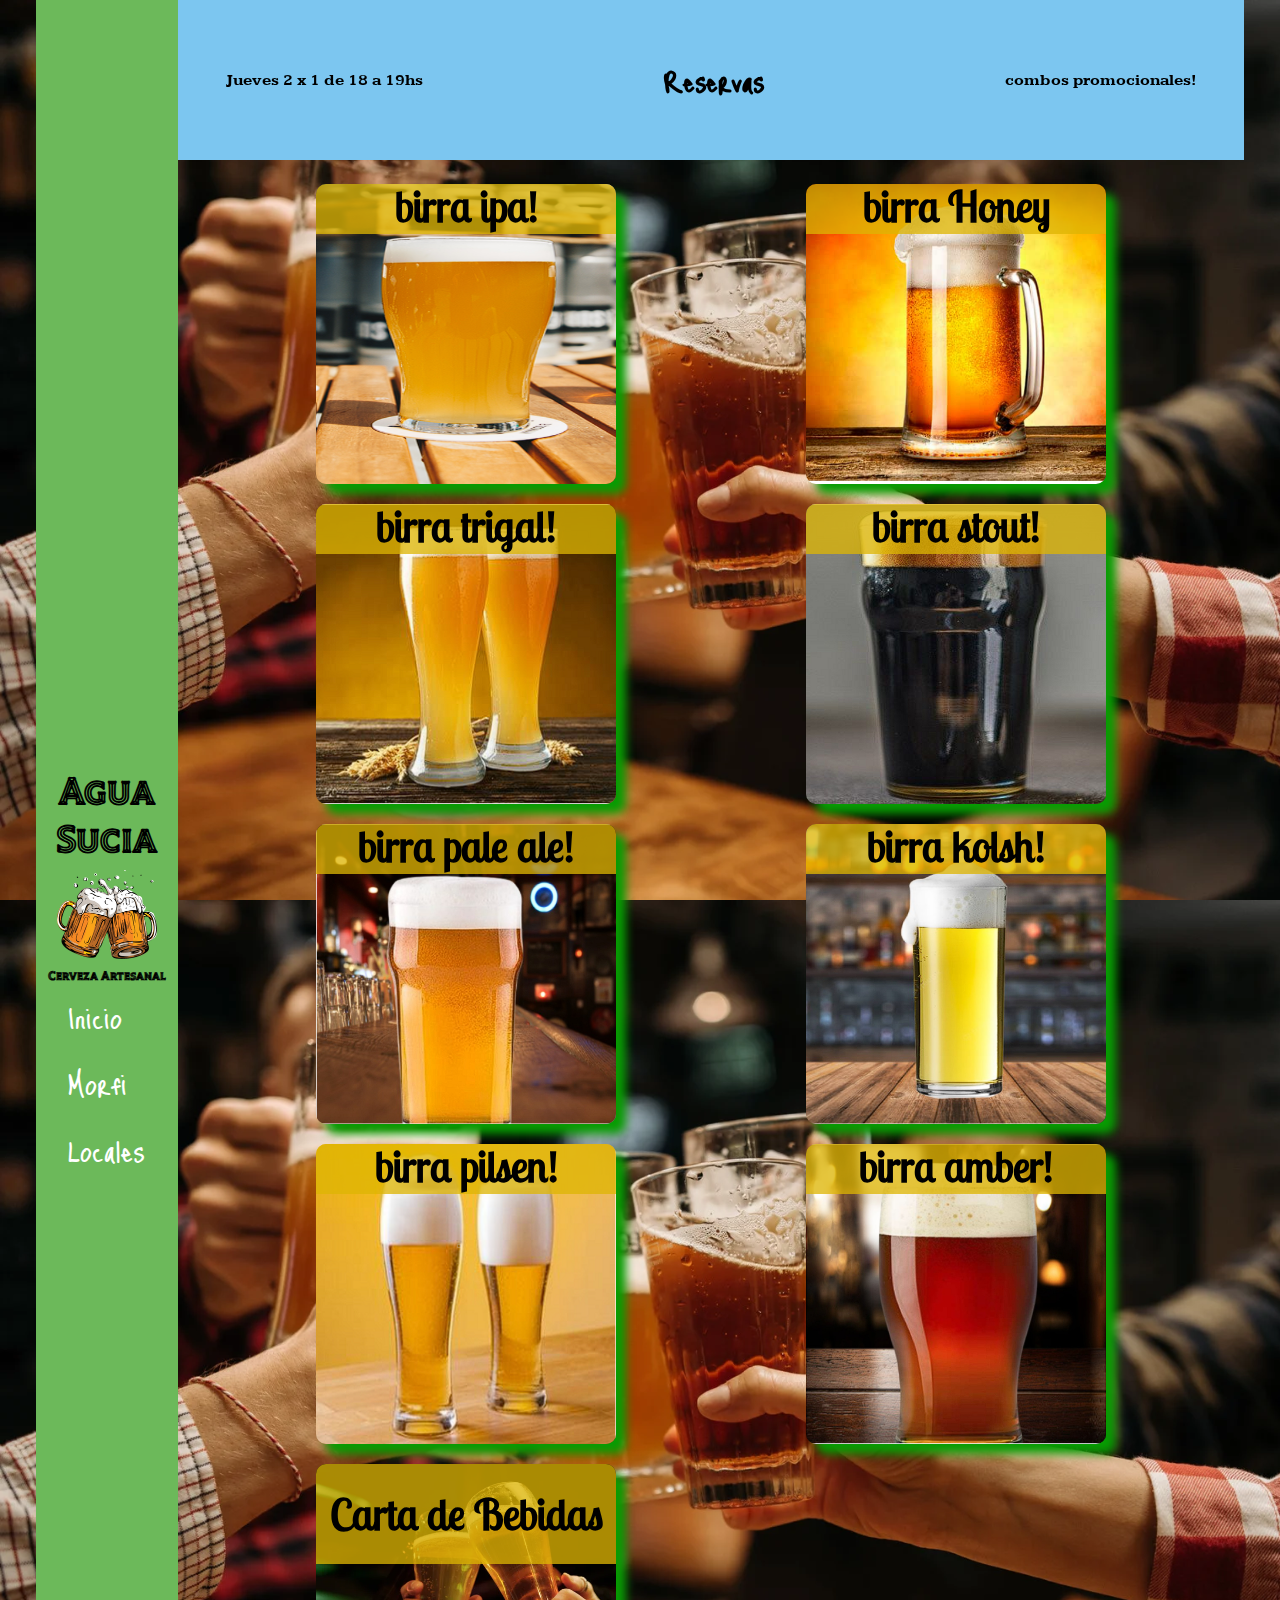
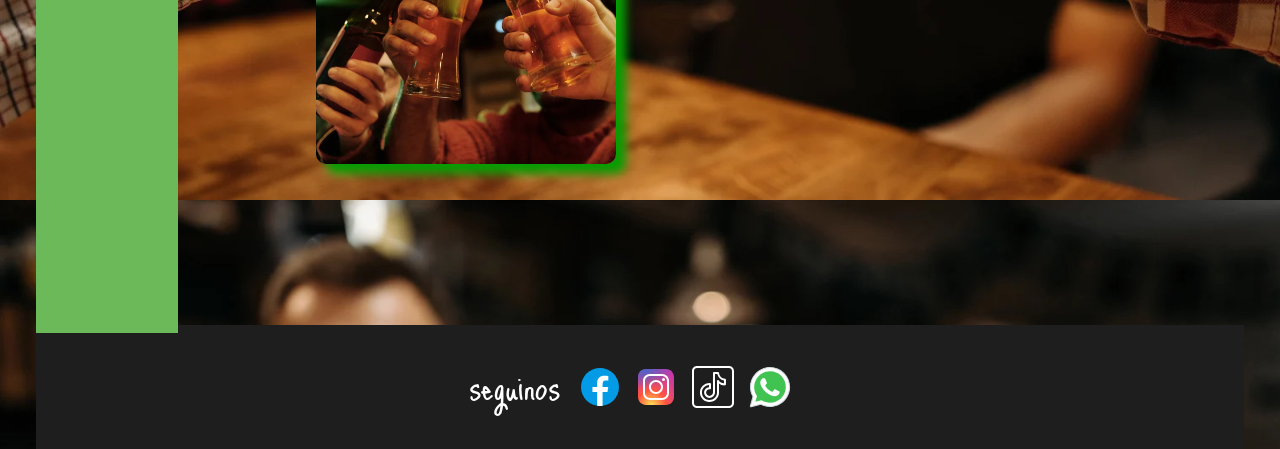
==== commit 4ae6b6a8: "retoque detalles finales" ====
--- a/paginas/birras.html
+++ b/paginas/birras.html
@@ -166,7 +166,7 @@
         
                     <div class="face front">
                         <img src="../assets/birras/AMBER ALE1.png" alt="Ensalada">
-                        <h2 class="text-h1">birra amber ale!</h2>
+                        <h2 class="text-h1">birra amber!</h2>
                     </div>
         
                     <div class="face back">
